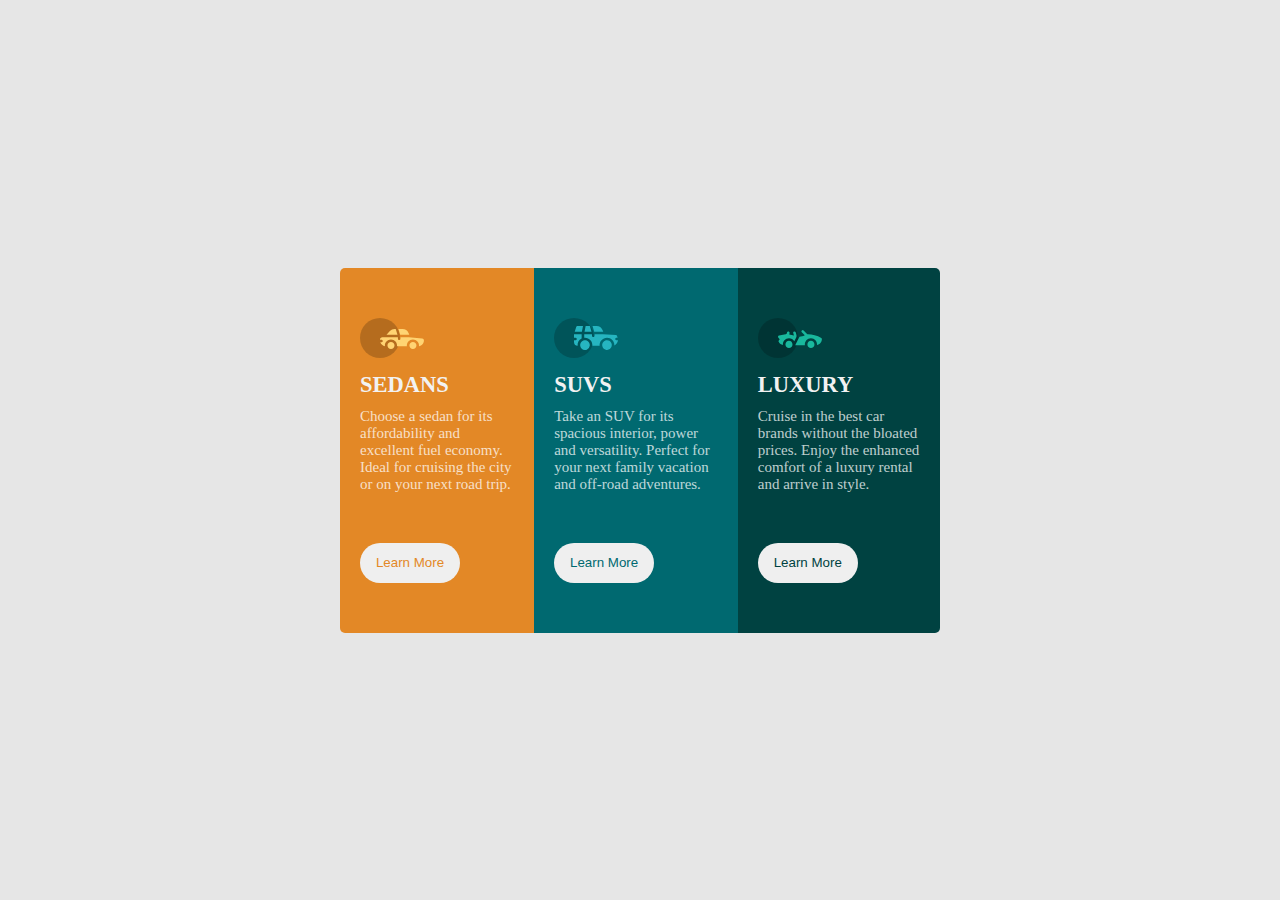
==== index.html @ b739c6d6 "CSS Layout" ====
<!DOCTYPE html>
<html lang="en">
    <head>
        <meta charset="UTF-8">
        <meta http-equiv="X-UA-Compatible" content="IE=edge">
        <meta name="viewport" content="width=device-width, initial-scale=1.0">
        <title>Flexbox layout</title>
        <link rel="stylesheet" href="style.css">
    </head>
    <body>
        <header>
            <link rel="Grid" href="grid.html">
        </header>
        <main>
            <div class="container">
          
                <div class="child" id="a">
                    <img src="icon-sedans.svg" alt="">
                    <h2>SEDANS</h2>
                    <p>Choose a sedan for its affordability and excellent fuel economy. Ideal for cruising the city or on your next road trip.</p>
                    <button class="d">Learn More</button>
                </div>
                <div class="child" id="b">
                       <img src="icon-suvs.svg" alt="">
                    <h2>SUVS</h2>
                    <p>Take an SUV for its spacious interior, power and versatility. Perfect for your next family vacation and off-road adventures.</p>
                    <button class="e">Learn More</button>
                </div>
                <div class="child" id="c">
                       <img src="icon-luxury.svg" alt="">
                    <h2>LUXURY</h2>
                  
                    <p>Cruise in the best car brands without the bloated prices. Enjoy the enhanced comfort of a luxury rental and arrive in style.</p>
                     <button class="f">Learn More</button>

                     </div>
             </div>
        </main>
    </body>
</html>
---- style.css ----
* {
    margin: 0;
    padding: 0;
    box-sizing: border-box;
}

body {
    background-color: hsl(0, 0%, 90%);
    font-size: 15px;
    font-family: url(https://fonts.google.com/specimen/Lexend+Deca);
}

main {
    width: 50%;
    margin: auto;
    height: 100vh;
    display: flex;
    justify-content: center;
    align-items: center;

}
.container {
    display: flex;
    width: fit-content;
    overflow: none;
    padding: 20px;
}
#a {
    background-color: hsl(31, 77%, 52%);
    border-bottom-left-radius: 5px;
    border-top-left-radius: 5px;


}
.d {
    color: hsl(31, 77%, 52%);
}

.d:hover {
    background-color: hsl(31, 77%, 52%);
    color: hsla(0, 0%, 100%, 0.75);
    border: 2px solid hsla(0, 0%, 100%, 0.75);
}
#b {
    background-color: hsl(184, 100%, 22%);

}
.e {
    color: hsl(184, 100%, 22%);
}

.e:hover {
    background-color: hsl(184, 100%, 22%);
    color: hsla(0, 0%, 100%, 0.75);
    border: 2px solid hsla(0, 0%, 100%, 0.75);
}

#c {
    background-color: hsl(179, 100%, 13%);
    border-bottom-right-radius: 5px;
    border-top-right-radius: 5px;


}
.f {
    color: hsl(179, 100%, 13%);
}

.f:hover {
    background-color: hsl(179, 100%, 13%);
    color: hsla(0, 0%, 100%, 0.75);
    border: 2px solid hsla(0, 0%, 100%, 0.75);
}

.child {

    padding: 50px 20px;


}
img {
    padding-bottom: 10px;
}
h2 {
    padding-bottom: 10px;
    color: hsl(0, 0%, 95%);
}
p {
    padding-bottom: 50px;
    color: hsla(0, 0%, 100%, 0.75);


}

button {
    margin: auto;
    width: 100px;
    height: 40px;
    border-radius: 30px;
    border: none;
    color: hsl(0, 0%, 95%);
    cursor: pointer;
    position: relative;


}
@media screen and (max-width: 1000px) {
    .container {
        flex-direction: column;
        width: 100%;
        height: 100%;
    }

}

/*@media screen and(max-width: 1440px) {
    .container {
        width: 100%;
        height: 100%;
    }

}*/
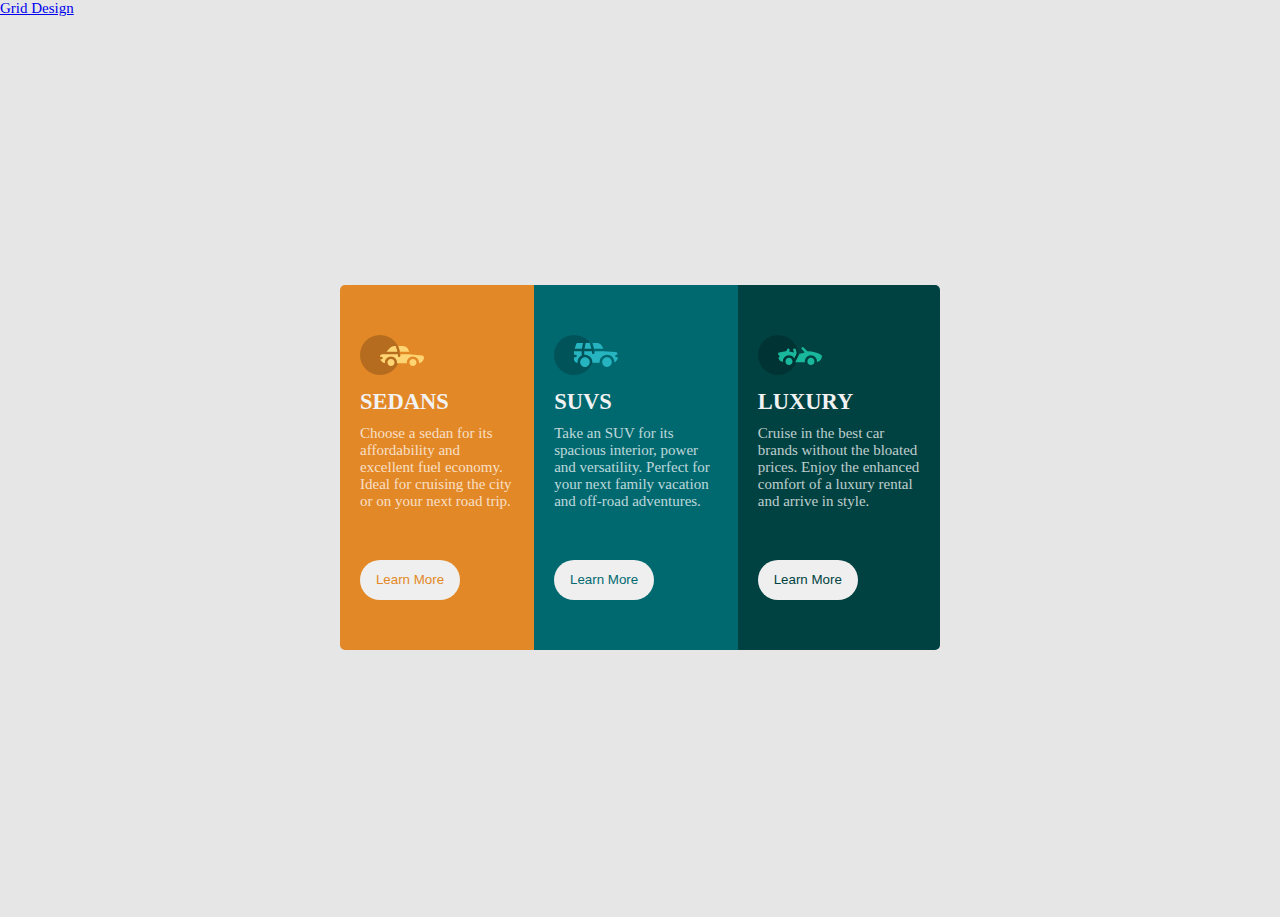
==== commit 2b449c48: "Update index.html" ====
--- a/index.html
+++ b/index.html
@@ -6,10 +6,11 @@
         <meta name="viewport" content="width=device-width, initial-scale=1.0">
         <title>Flexbox layout</title>
         <link rel="stylesheet" href="style.css">
+        <link href="https://fonts.googleapis.com/css2?family=Lexend+Deca&display=swap" rel="stylesheet">
     </head>
     <body>
         <header>
-            <link rel="Grid" href="grid.html">
+            <a  href="grid.html">Grid Design</a>
         </header>
         <main>
             <div class="container">
